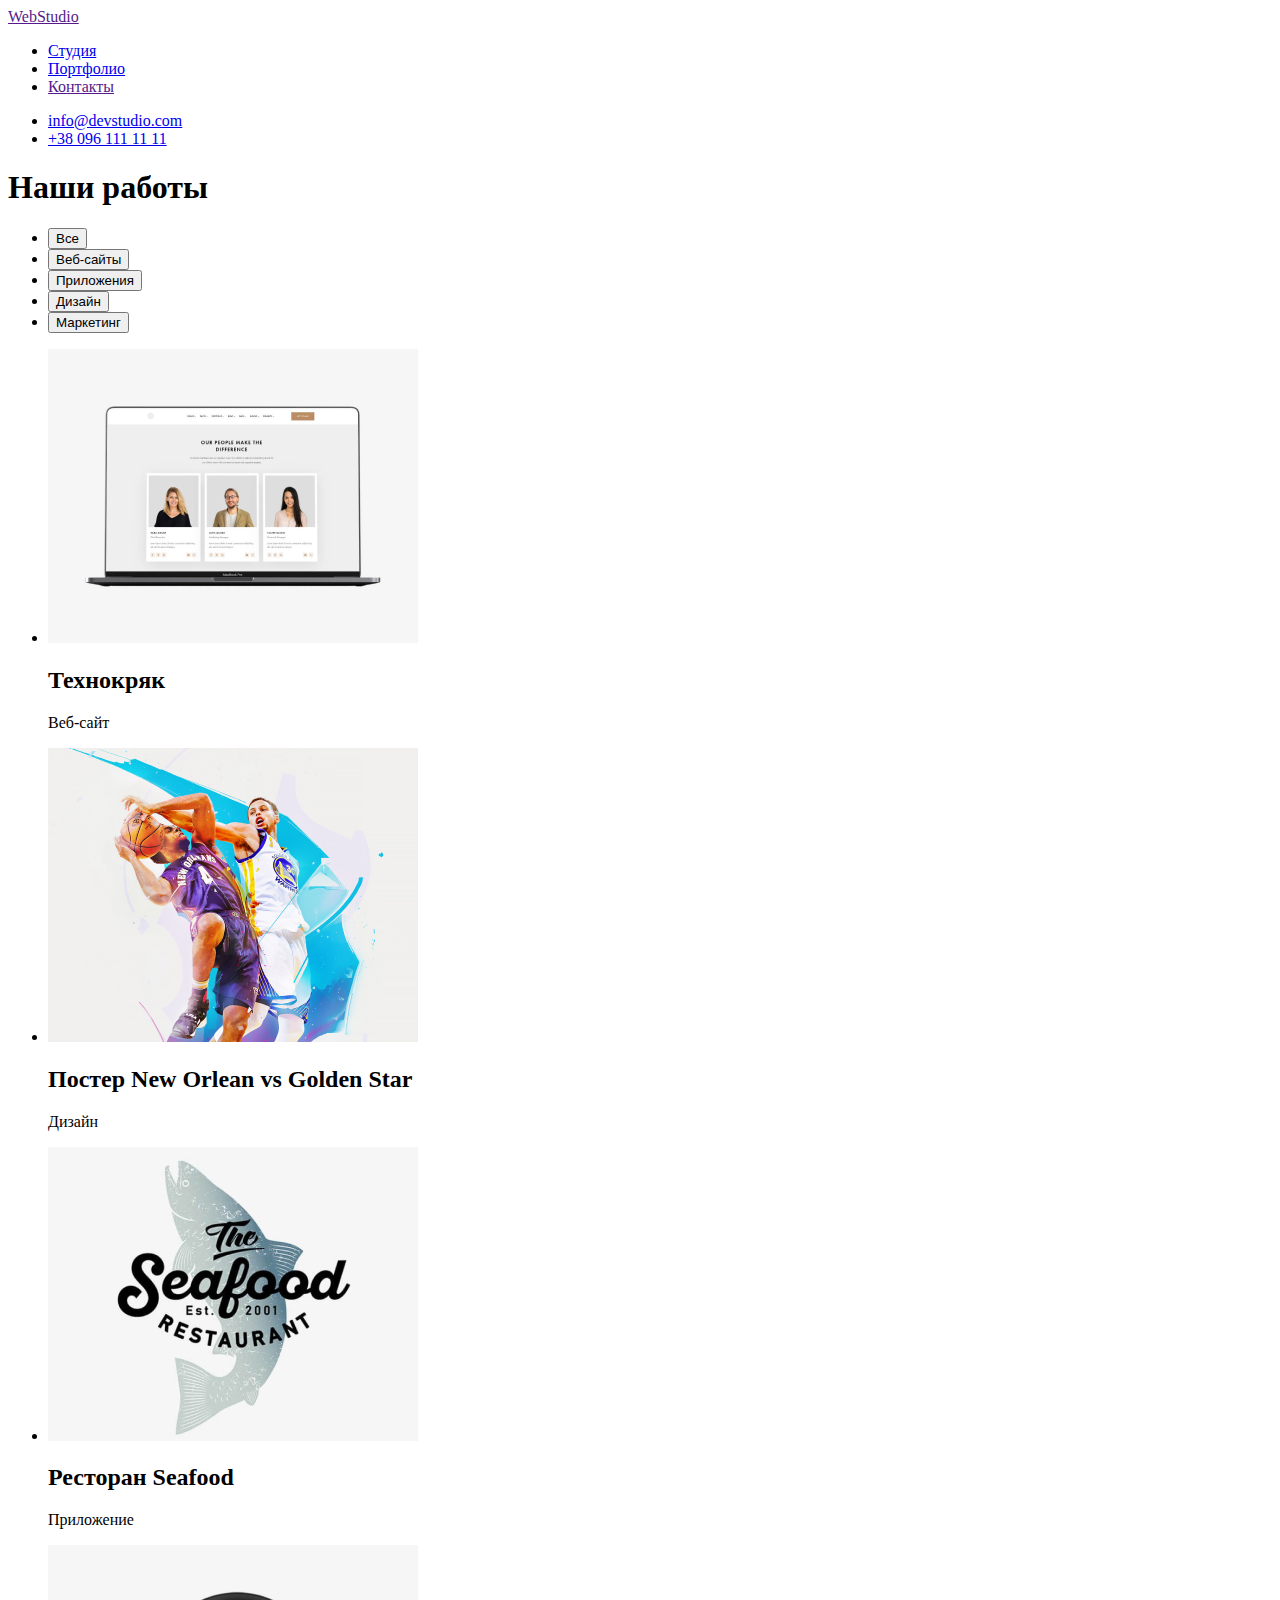
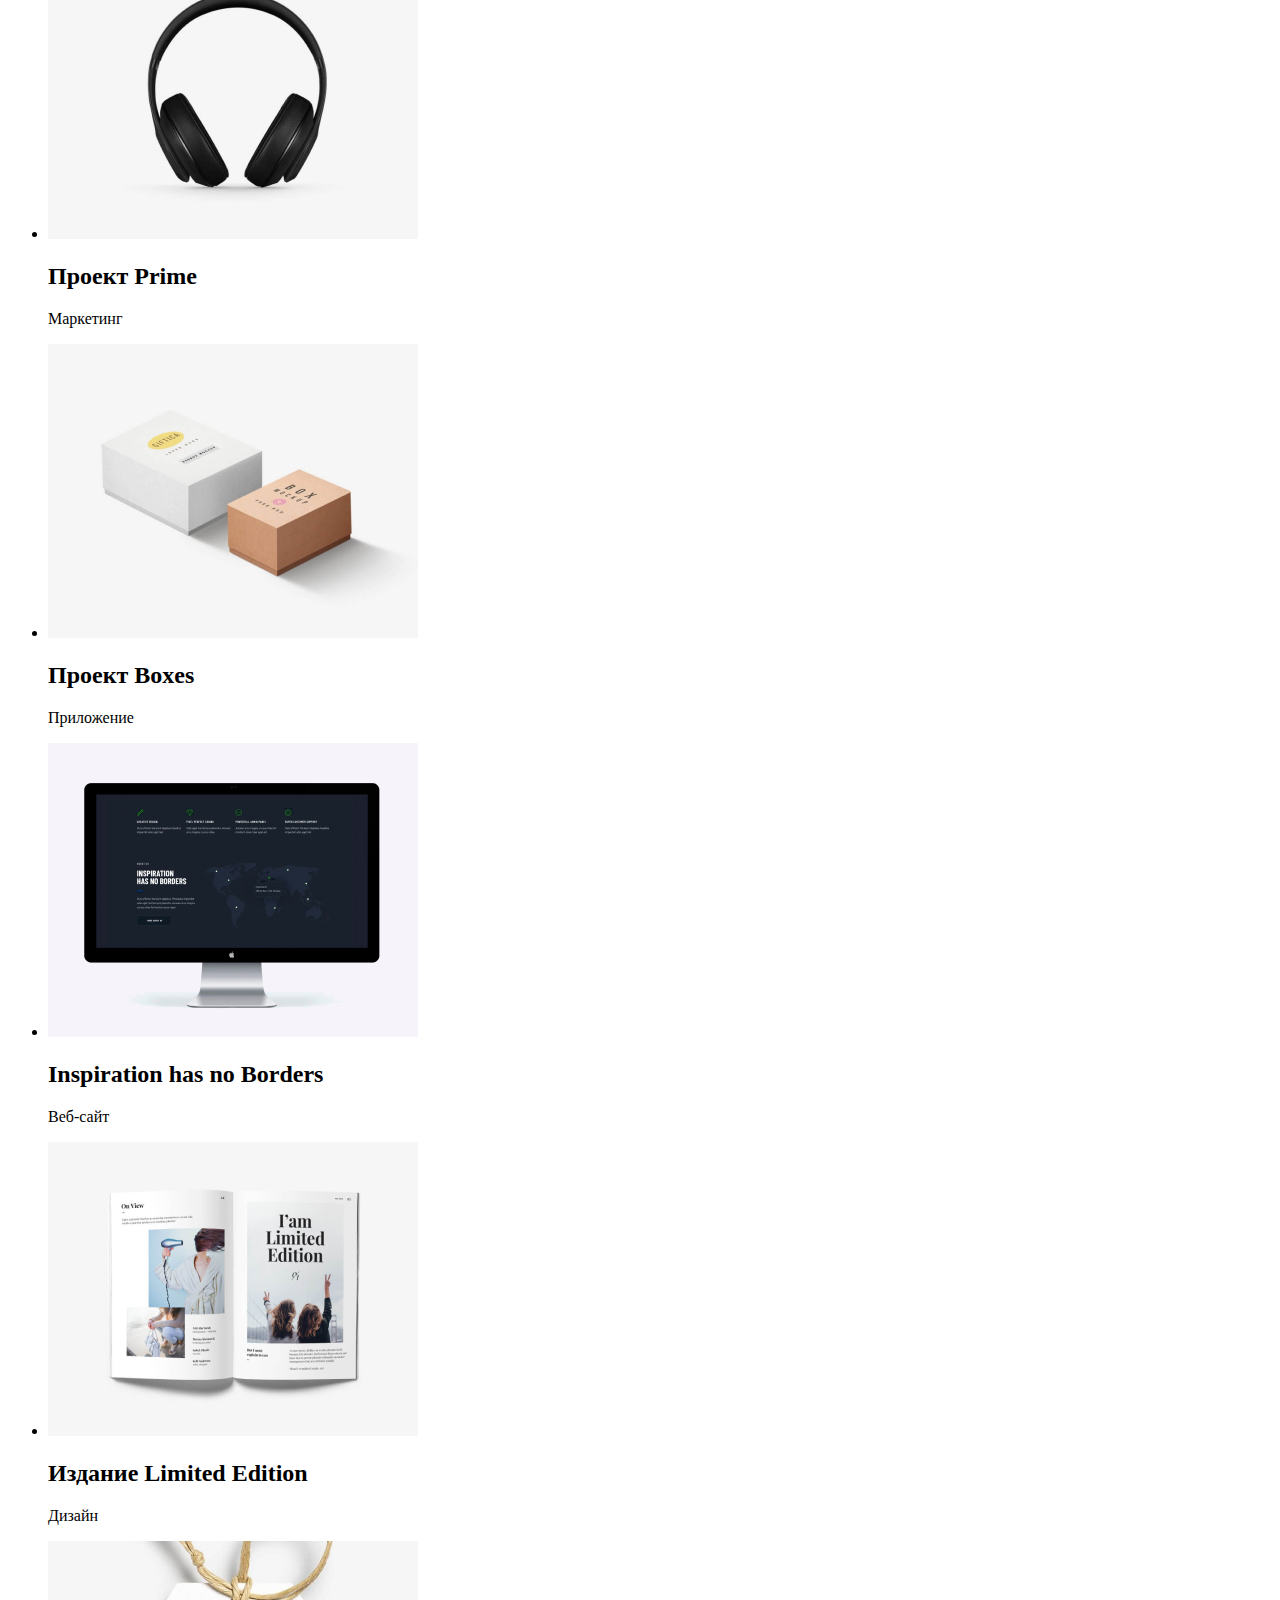
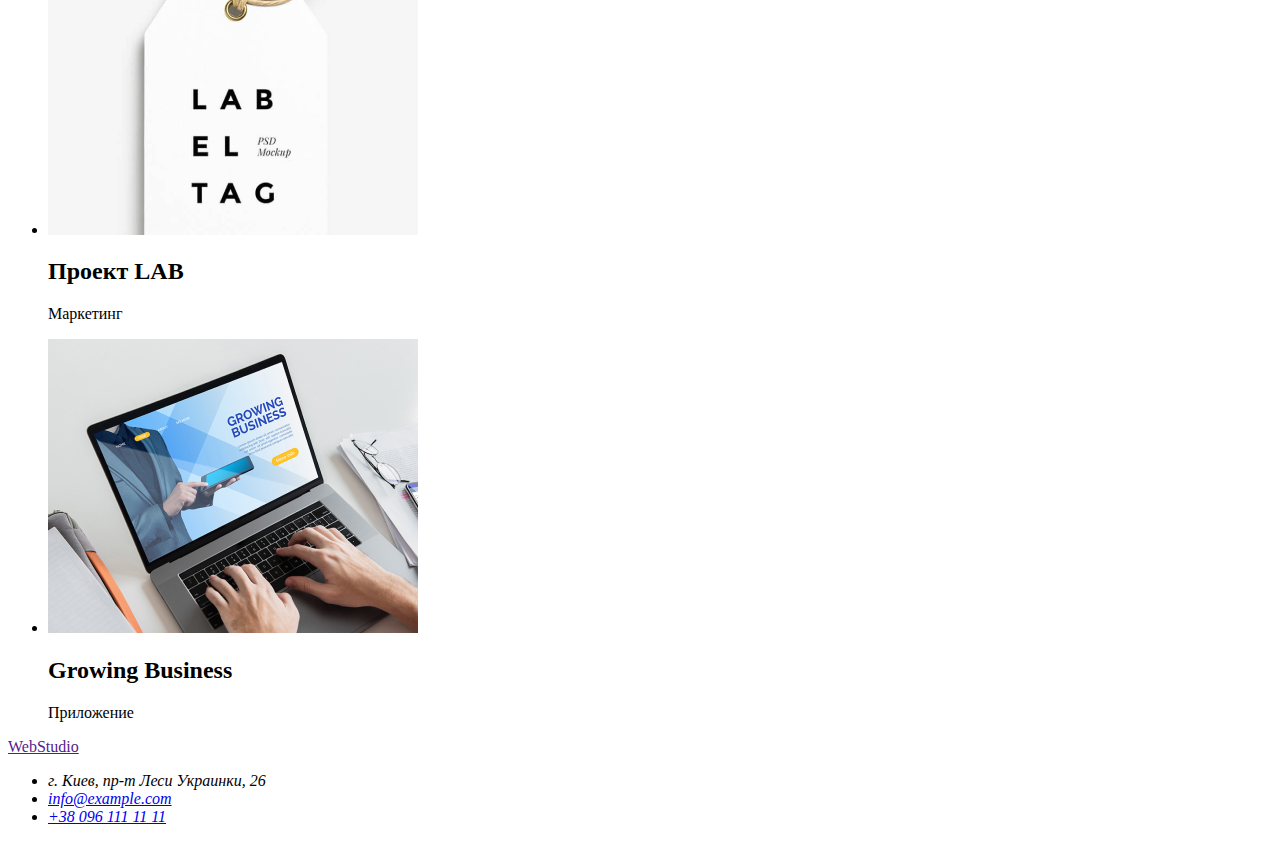
==== portfolio.html @ 5008d4e1 "Добавляет разметку файла portfolio.html" ====
<!DOCTYPE html>
<html lang="ru">

<head>
    <meta charset="UTF-8">
    <meta http-equiv="X-UA-Compatible" content="IE=edge">
    <meta name="viewport" content="width=device-width, initial-scale=1.0">
    <title>Document</title>
</head>

<body>

    <!--Шапка сайта-->
    <header>
        <!--Навигация-->
        <nav>
    
            <a href="">WebStudio</a>
            <ul>
                <li><a href="./index.html">Студия</a></li>
                <li><a href="./portfolio.html">Портфолио</a></li>
                <li><a href="">Контакты</a></li>
            </ul>
    
        </nav>
        <ul>
            <li><a href="mailto:info@devstudio.com">info@devstudio.com</a></li>
            <li><a href="tel:+380961111111">+38 096 111 11 11</a></li>
        </ul>
    </header>
    <!--Main-->
    <main>
        
        <section>
           
            <h1>Наши работы</h1>

            <!-- Фильтр страницы -->
            <ul>
                <li><button type="button">Все</button></li>
                <li><button type="button" >Веб-сайты</button></li>
                <li><button type="button">Приложения</button></li>
                <li><button type="button">Дизайн</button></li>
                <li><button type="button">Маркетинг</button></li>
            </ul>
            <!-- Наши работы -->

            <ul>
                <li>
                    <img src="./images1/img7.jpg" alt="Фотографии троих людей. Блондинка, брюнетка и мужчина" width="370">
                    <h2>Технокряк</h2>
                    <p>Веб-сайт</p>
                </li>
                <li>
                    <img src="./images1/img8.jpg" alt="Два баскетболиста " width="370">
                    <h2>Постер New Orlean vs Golden Star</h2>
                    <p>Дизайн</p>
                </li>
                <li>
                    <img src="./images1/img9.jpg" alt="Логотип ресторана Seafood" width="370">
                    <h2>Ресторан Seafood</h2>
                    <p>Приложение</p>
                </li>
                <li>
                    <img src="./images1/img10.jpg" alt="Черные наушники" width="370">
                    <h2>Проект Prime</h2>
                    <p>Маркетинг</p>
                </li>
                <li>
                    <img src="./images1/img11.jpg" alt="Две коробки. Белая и розовая" width="370">
                    <h2>Проект Boxes</h2>
                    <p>Приложение</p>
                </li> 
                <li>
                    <img src="./images1/img12.jpg" alt="Монитор компьютера" width="370">
                    <h2>Inspiration has no Borders</h2>
                    <p>Веб-сайт</p>
                </li>
                <li>
                    <img src="./images1/img13.jpg" alt="Раскрытый журнал моды" width="370">
                    <h2>Издание Limited Edition</h2>
                    <p>Дизайн</p>
                </li>
                <li>
                    <img src="./images1/img14.jpg" alt="Бирка с английскими буквами" width="370">
                    <h2>Проект LAB</h2>
                    <p>Маркетинг</p>
                </li>
                <li>
                    <img src="./images1/img15.jpg" alt="Руки печатающии на ноутбуке" width="370">
                    <h2>Growing Business</h2>
                    <p>Приложение</p>
                </li>
                
            </ul>

        </section>

    </main>

    <footer>
    
        <a href="">WebStudio</a>
    
        <address>
            <ul>
                <li>г. Киев, пр-т Леси Украинки, 26</li>
                <li><a href="mailto:info@devstudio.com">info@example.com</a></li>
                <li><a href="tel:+380961111111">+38 096 111 11 11</a></li>
            </ul>
    
        </address>
    
    
    </footer>
    
</body>
</html>
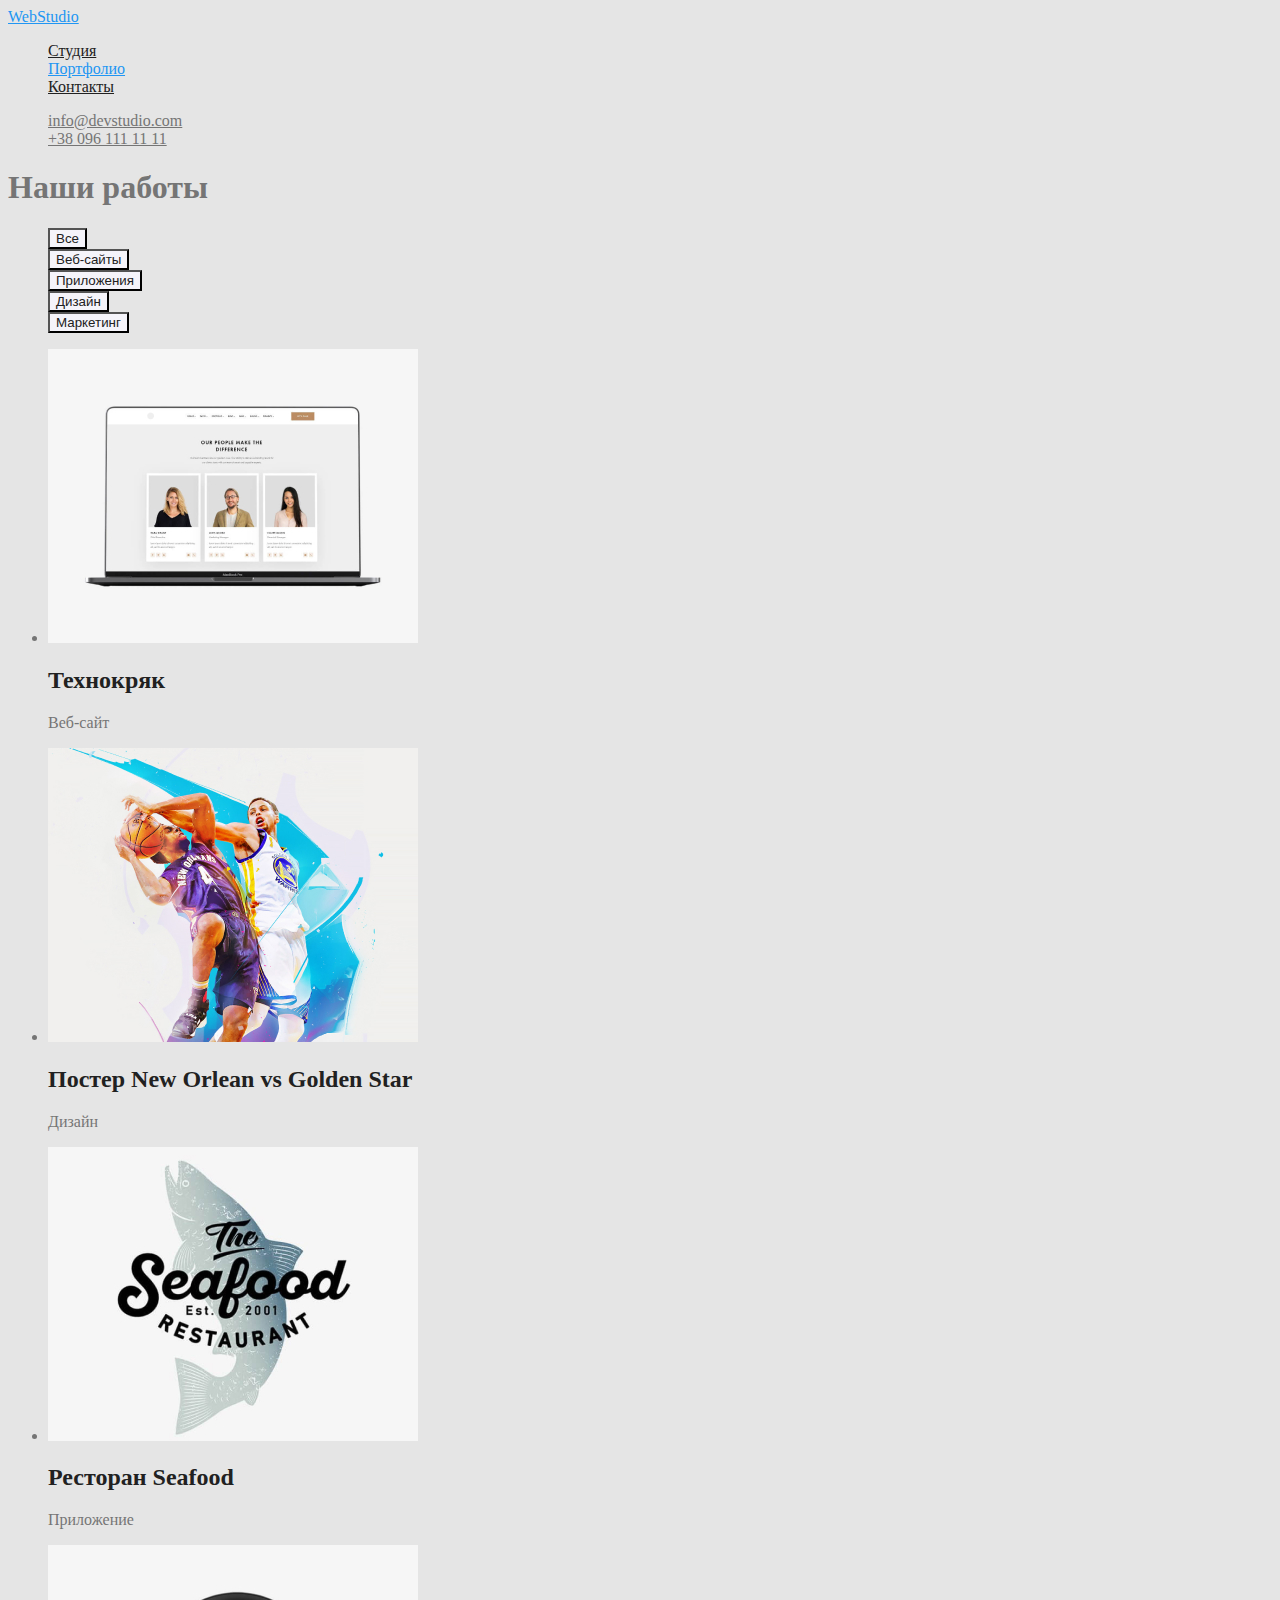
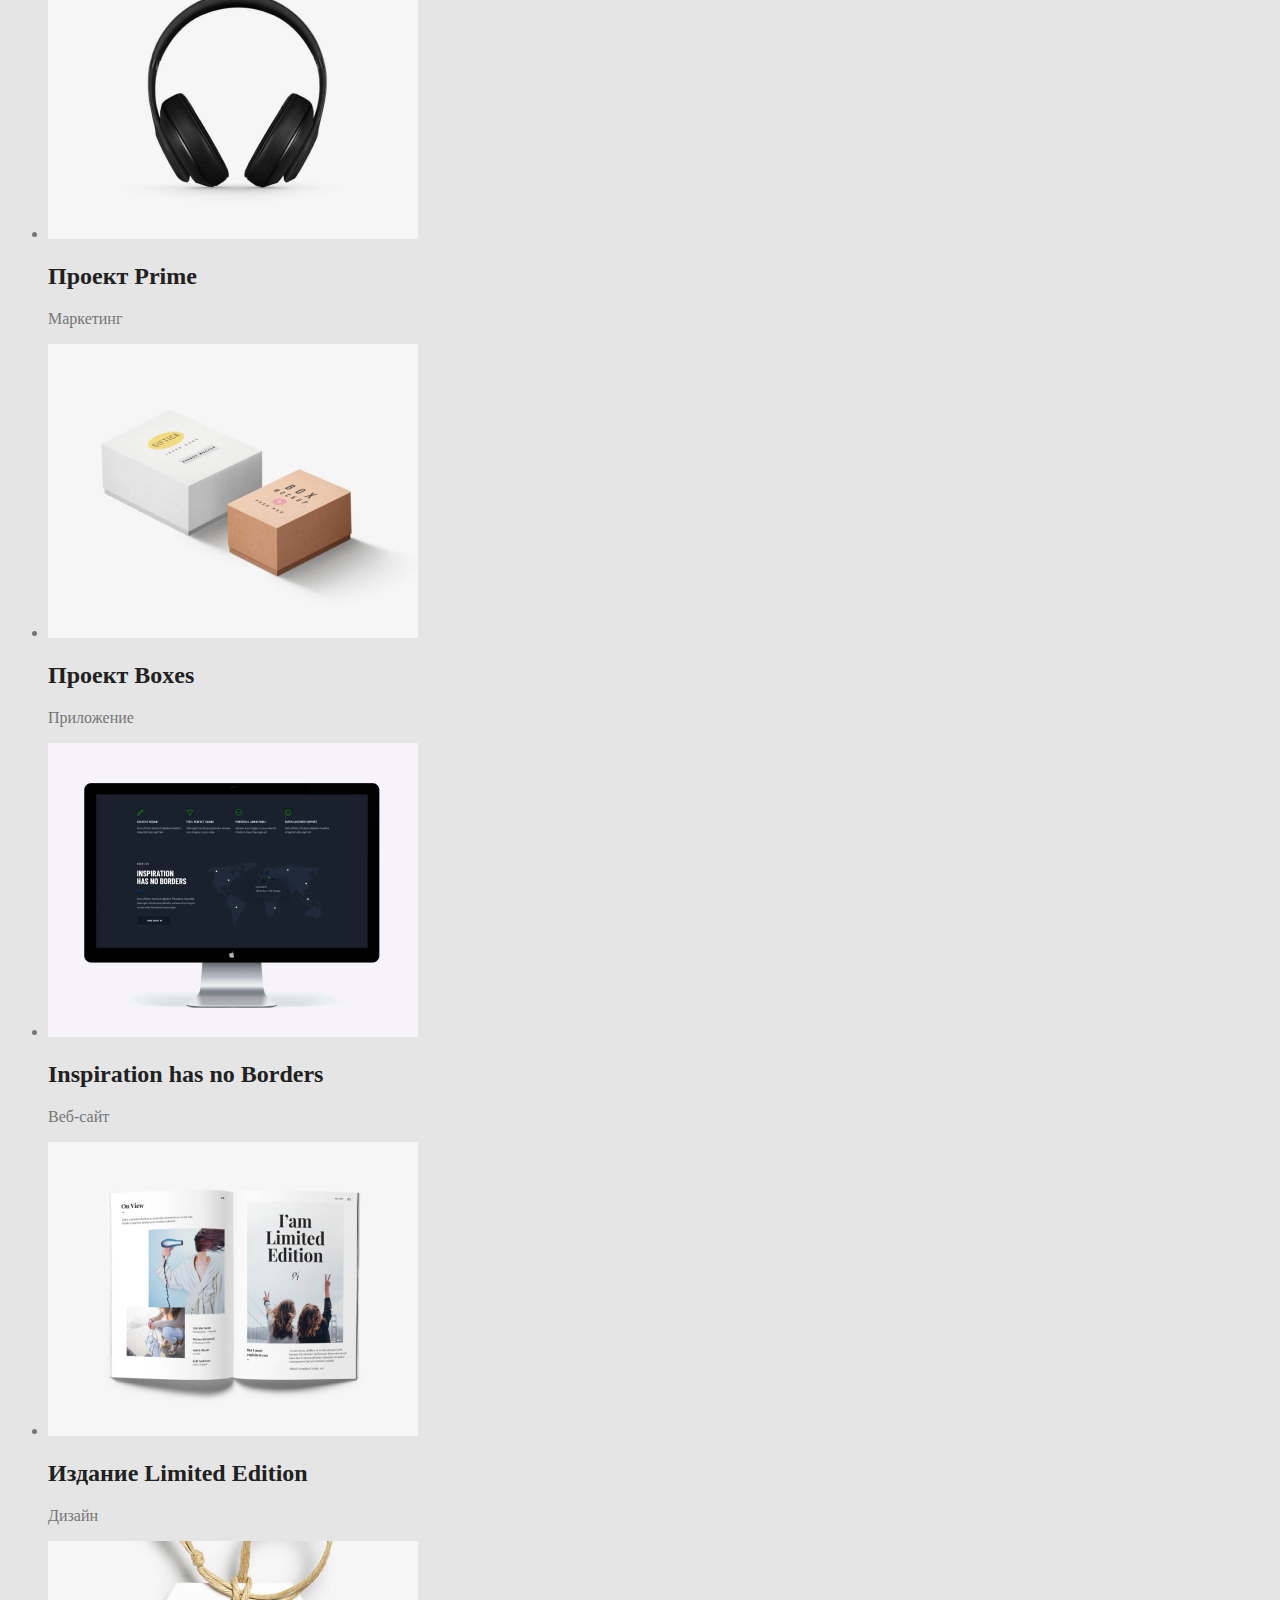
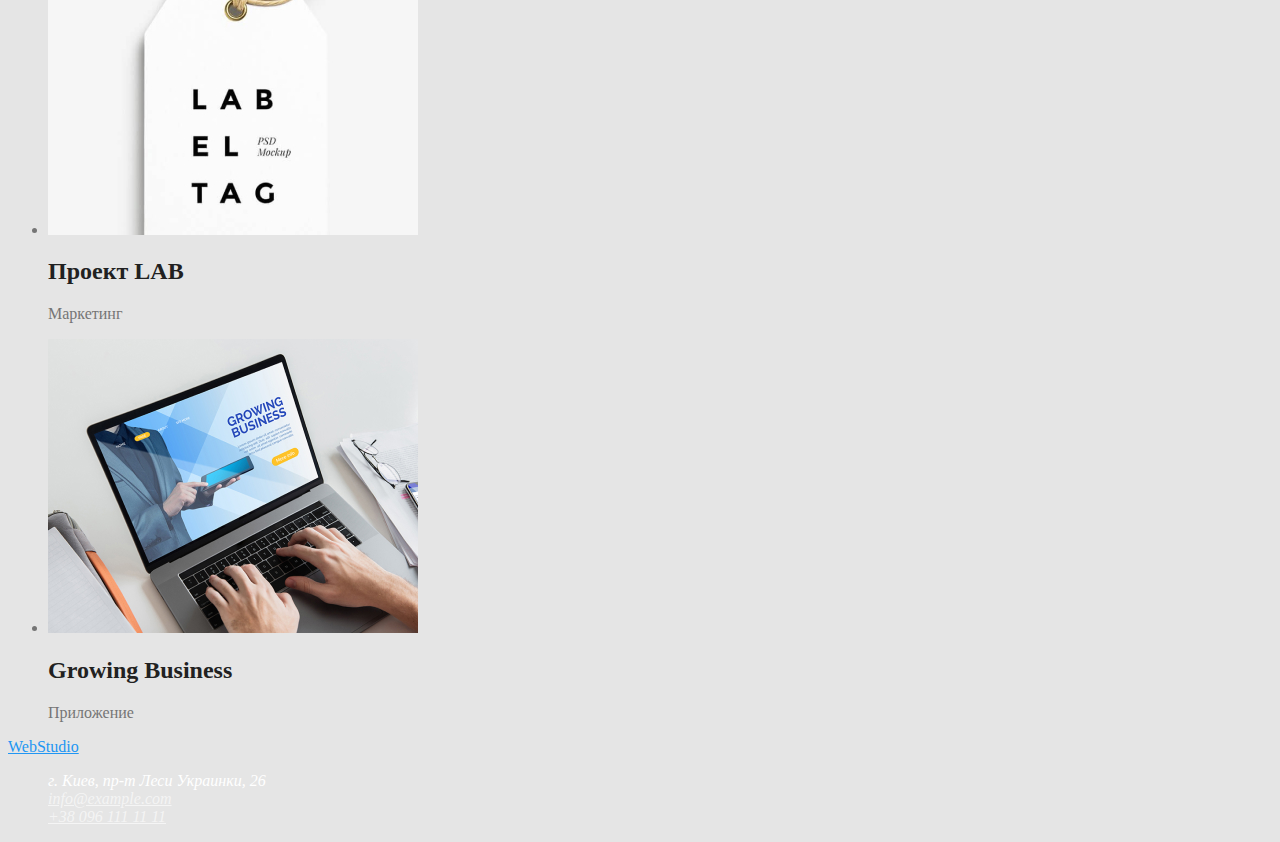
==== commit 0a7a866c: "Задает селектры и цвет" ====
--- a/portfolio.html
+++ b/portfolio.html
@@ -6,28 +6,30 @@
     <meta http-equiv="X-UA-Compatible" content="IE=edge">
     <meta name="viewport" content="width=device-width, initial-scale=1.0">
     <title>Document</title>
+    <link rel="stylesheet" href="./css/common.css">
+    <link rel="stylesheet" href="./css/styles.css">
 </head>
 
 <body>
-
     <!--Шапка сайта-->
     <header>
         <!--Навигация-->
         <nav>
     
-            <a href="">WebStudio</a>
-            <ul>
-                <li><a href="./index.html">Студия</a></li>
-                <li><a href="./portfolio.html">Портфолио</a></li>
-                <li><a href="">Контакты</a></li>
+            <a href="./index.html" class="logo">WebStudio</a>
+            <ul class="site-nav list">
+                <li><a href="./index.html" class="link " </a>Студия</a></li>
+                <li><a href="./portfolio.html" class="link current" </a>Портфолио</a></li>
+                <li><a href="" class="link" </a>Контакты</a></li>
             </ul>
     
         </nav>
-        <ul>
-            <li><a href="mailto:info@devstudio.com">info@devstudio.com</a></li>
-            <li><a href="tel:+380961111111">+38 096 111 11 11</a></li>
+        <ul class="auth-nav list">
+            <li><a href="mailto:info@devstudio.com" class="contacts">info@devstudio.com</a></li>
+            <li><a href="tel:+380961111111" class="contacts">+38 096 111 11 11</a></li>
         </ul>
     </header>
+
     <!--Main-->
     <main>
         
@@ -36,60 +38,60 @@
             <h1>Наши работы</h1>
 
             <!-- Фильтр страницы -->
-            <ul>
-                <li><button type="button">Все</button></li>
-                <li><button type="button" >Веб-сайты</button></li>
-                <li><button type="button">Приложения</button></li>
-                <li><button type="button">Дизайн</button></li>
-                <li><button type="button">Маркетинг</button></li>
+            <ul class="filter">
+                <li class="list"><button type="button" class="filter-btn ">Все</button></li>
+                <li class="list"><button type="button" class="filter-btn" >Веб-сайты</button></li>
+                <li class="list"><button type="button" class="filter-btn">Приложения</button></li>
+                <li class="list"><button type="button" class="filter-btn">Дизайн</button></li>
+                <li class="list"><button type="button" class="filter-btn">Маркетинг</button></li>
             </ul>
             <!-- Наши работы -->
 
-            <ul>
+            <ul class="developed">
                 <li>
                     <img src="./images1/img7.jpg" alt="Фотографии троих людей. Блондинка, брюнетка и мужчина" width="370">
-                    <h2>Технокряк</h2>
-                    <p>Веб-сайт</p>
+                    <h2 class="section-title">Технокряк</h2>
+                    <p >Веб-сайт</p>
                 </li>
                 <li>
                     <img src="./images1/img8.jpg" alt="Два баскетболиста " width="370">
-                    <h2>Постер New Orlean vs Golden Star</h2>
-                    <p>Дизайн</p>
+                    <h2 class="section-title">Постер New Orlean vs Golden Star</h2>
+                    <p >Дизайн</p>
                 </li>
                 <li>
                     <img src="./images1/img9.jpg" alt="Логотип ресторана Seafood" width="370">
-                    <h2>Ресторан Seafood</h2>
-                    <p>Приложение</p>
+                    <h2 class="section-title">Ресторан Seafood</h2>
+                    <p >Приложение</p>
                 </li>
                 <li>
                     <img src="./images1/img10.jpg" alt="Черные наушники" width="370">
-                    <h2>Проект Prime</h2>
-                    <p>Маркетинг</p>
+                    <h2 class="section-title">Проект Prime</h2>
+                    <p >Маркетинг</p>
                 </li>
                 <li>
                     <img src="./images1/img11.jpg" alt="Две коробки. Белая и розовая" width="370">
-                    <h2>Проект Boxes</h2>
-                    <p>Приложение</p>
+                    <h2 class="section-title">Проект Boxes</h2>
+                    <p >Приложение</p>
                 </li> 
                 <li>
                     <img src="./images1/img12.jpg" alt="Монитор компьютера" width="370">
-                    <h2>Inspiration has no Borders</h2>
-                    <p>Веб-сайт</p>
+                    <h2 class="section-title">Inspiration has no Borders</h2>
+                    <p >Веб-сайт</p>
                 </li>
                 <li>
                     <img src="./images1/img13.jpg" alt="Раскрытый журнал моды" width="370">
-                    <h2>Издание Limited Edition</h2>
-                    <p>Дизайн</p>
+                    <h2 class="section-title">Издание Limited Edition</h2>
+                    <p >Дизайн</p>
                 </li>
                 <li>
                     <img src="./images1/img14.jpg" alt="Бирка с английскими буквами" width="370">
-                    <h2>Проект LAB</h2>
-                    <p>Маркетинг</p>
+                    <h2 class="section-title">Проект LAB</h2>
+                    <p >Маркетинг</p>
                 </li>
                 <li>
                     <img src="./images1/img15.jpg" alt="Руки печатающии на ноутбуке" width="370">
-                    <h2>Growing Business</h2>
-                    <p>Приложение</p>
+                    <h2 class="section-title">Growing Business</h2>
+                    <p >Приложение</p>
                 </li>
                 
             </ul>
@@ -100,16 +102,18 @@
 
     <footer>
     
-        <a href="">WebStudio</a>
-    
-        <address>
-            <ul>
-                <li>г. Киев, пр-т Леси Украинки, 26</li>
-                <li><a href="mailto:info@devstudio.com">info@example.com</a></li>
-                <li><a href="tel:+380961111111">+38 096 111 11 11</a></li>
-            </ul>
-    
+        <a href="./index.html" class="logo">WebStudio</a>
+
+    <address>
+        <ul class="contact-details" >
+            <li class="list adds">г. Киев, пр-т Леси Украинки, 26</li>
+            <li class="list"><a href="mailto:info@devstudio.com" class="contacts">info@example.com</a></li>
+            <li class="list"><a href="tel:+380961111111" class="contacts">+38 096 111 11 11</a></li>
+        </ul>
+        
         </address>
+   
+        
     
     
     </footer>
--- a/css/common.css
+++ b/css/common.css
@@ -0,0 +1,21 @@
+/* первичный цвет текста 757575 */
+/* вторичный цвет текста #212121 */
+/* акцент #2196F3 */
+/* белый цвет #FFFFFF */
+
+:root {
+    --primary-text-color: #757575;
+    --accent-color: #2196F3;
+    --primery-white-color: #FFFFFF;
+    --secondary-text-color: #212121;
+    --black-color: #000000;
+}
+
+body {
+    background-color: #E5E5E5;
+    color: var(--primary-text-color);
+}
+
+.logo {
+    color: var(--accent-color);
+}--- a/css/styles.css
+++ b/css/styles.css
@@ -0,0 +1,80 @@
+:root {
+   --primary-text-color: #757575;
+   --accent-color: #2196F3;
+   --primery-white-color: #FFFFFF;
+   --secondary-text-color: #212121;
+   --black-color: #000000;
+}
+
+     .list {
+        list-style: none;
+    }
+    
+     .site-nav .link {
+        color: var(--secondary-text-color);
+     }
+
+     .site-nav .link:hover,
+     .site-nav .link:focus{
+        color: var(--accent-color);
+     }
+     .site-nav .link.current{
+      color: var(--accent-color);
+     }
+
+    .auth-nav .contacts {
+      color: var(--primary-text-color);
+    }
+    .auth-nav .contacts:hover,
+    .auth-nav .contacts:focus{
+      color: var(--accent-color);
+
+    }
+
+     /* Main */
+     /* Hero */
+     .hero-title{
+        color: var(--primery-white-color);
+     }
+     .btn{
+      background-color: var(--accent-color);
+      color: var(--primery-white-color);
+     }
+     
+     /* Section */
+     .section-title{
+        color: var(--secondary-text-color)
+     }
+
+     .features-title{
+        color: var(--secondary-text-color);
+     }
+
+     .team-title{
+        color: var(--secondary-text-color);
+     }
+
+     /* Footer */
+     .contact-details .adds{
+      color: var(--primery-white-color);
+     }
+     .contact-details .contacts{
+      color: rgba(255, 255, 255, 0.6);;
+     }
+
+     /* Portfolio css */
+
+     .filter-btn{
+      background-color: #F5F4FA;
+      color: var(--secondary-text-color);
+     }
+
+     .filter-btn:hover,
+     .filter-btn:focus{
+      background-color: var(--accent-color);
+      color: var(--primery-white-color);
+     }
+    
+
+
+
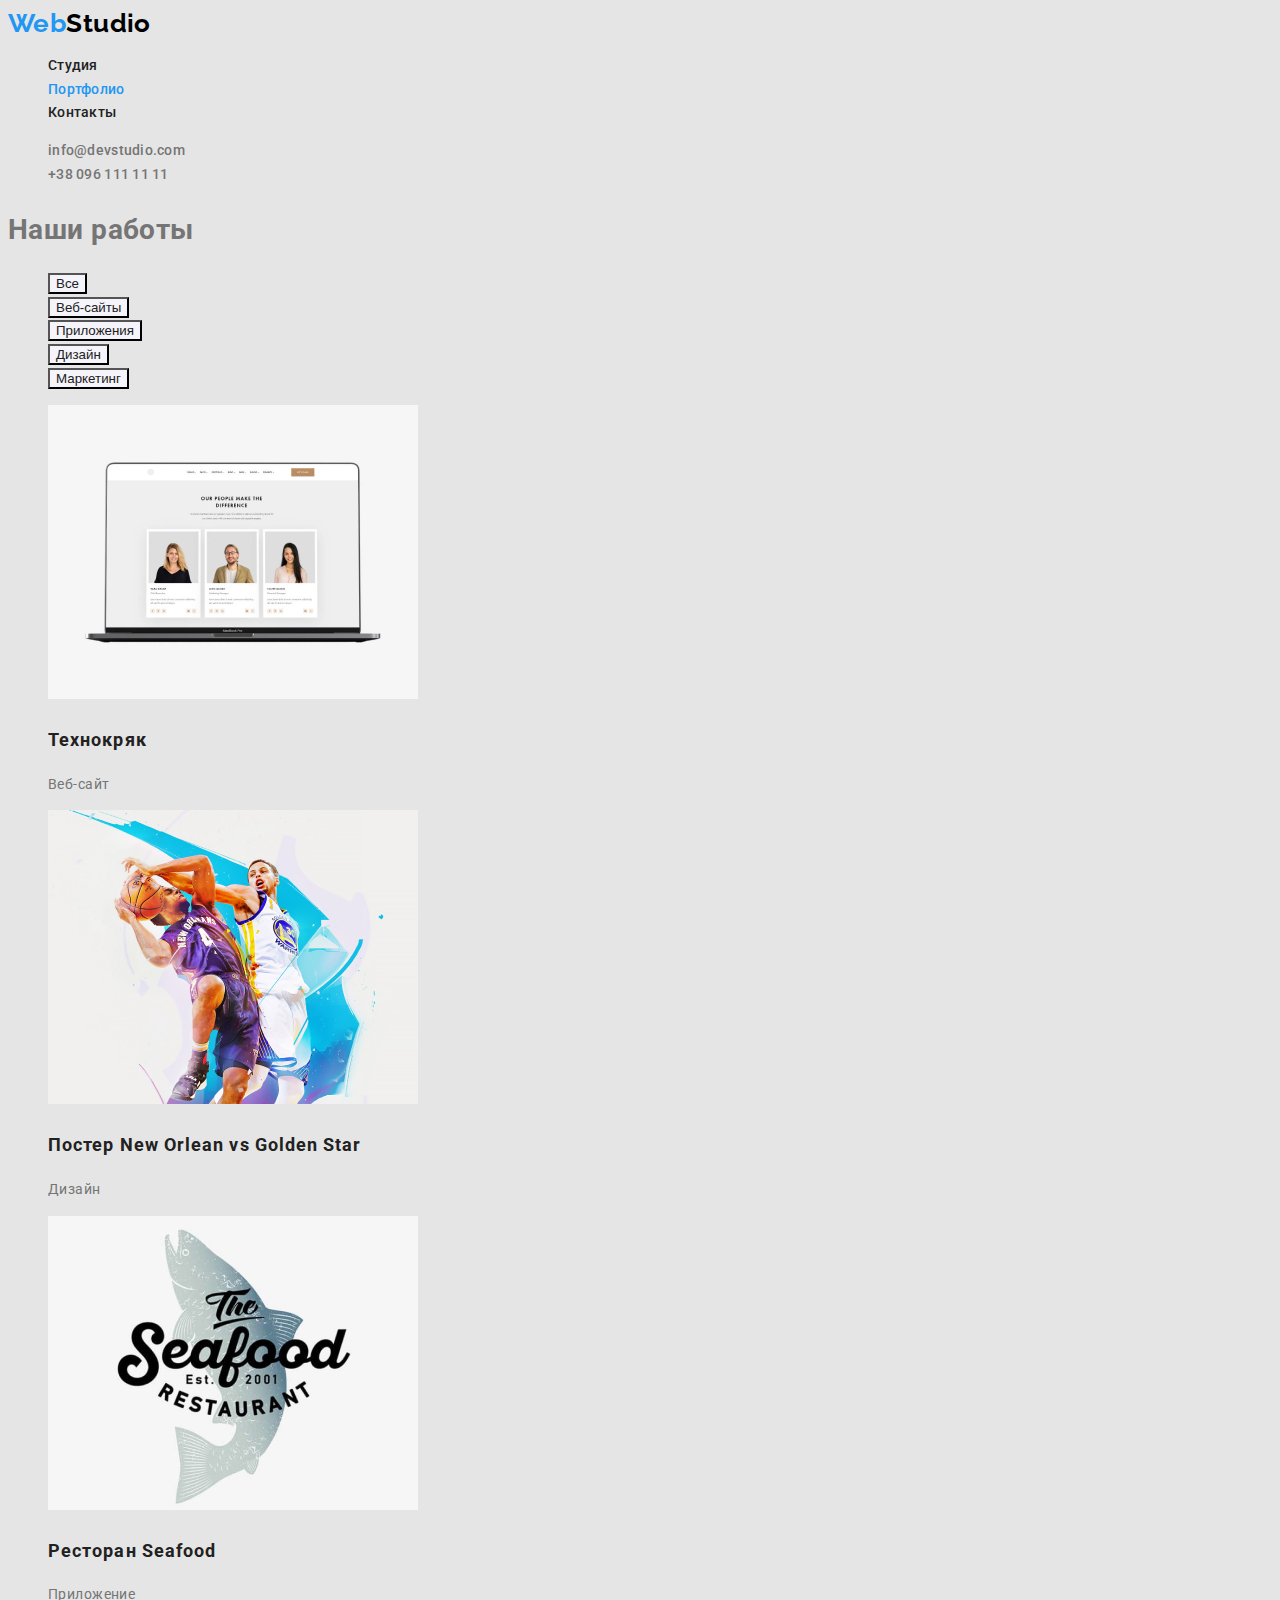
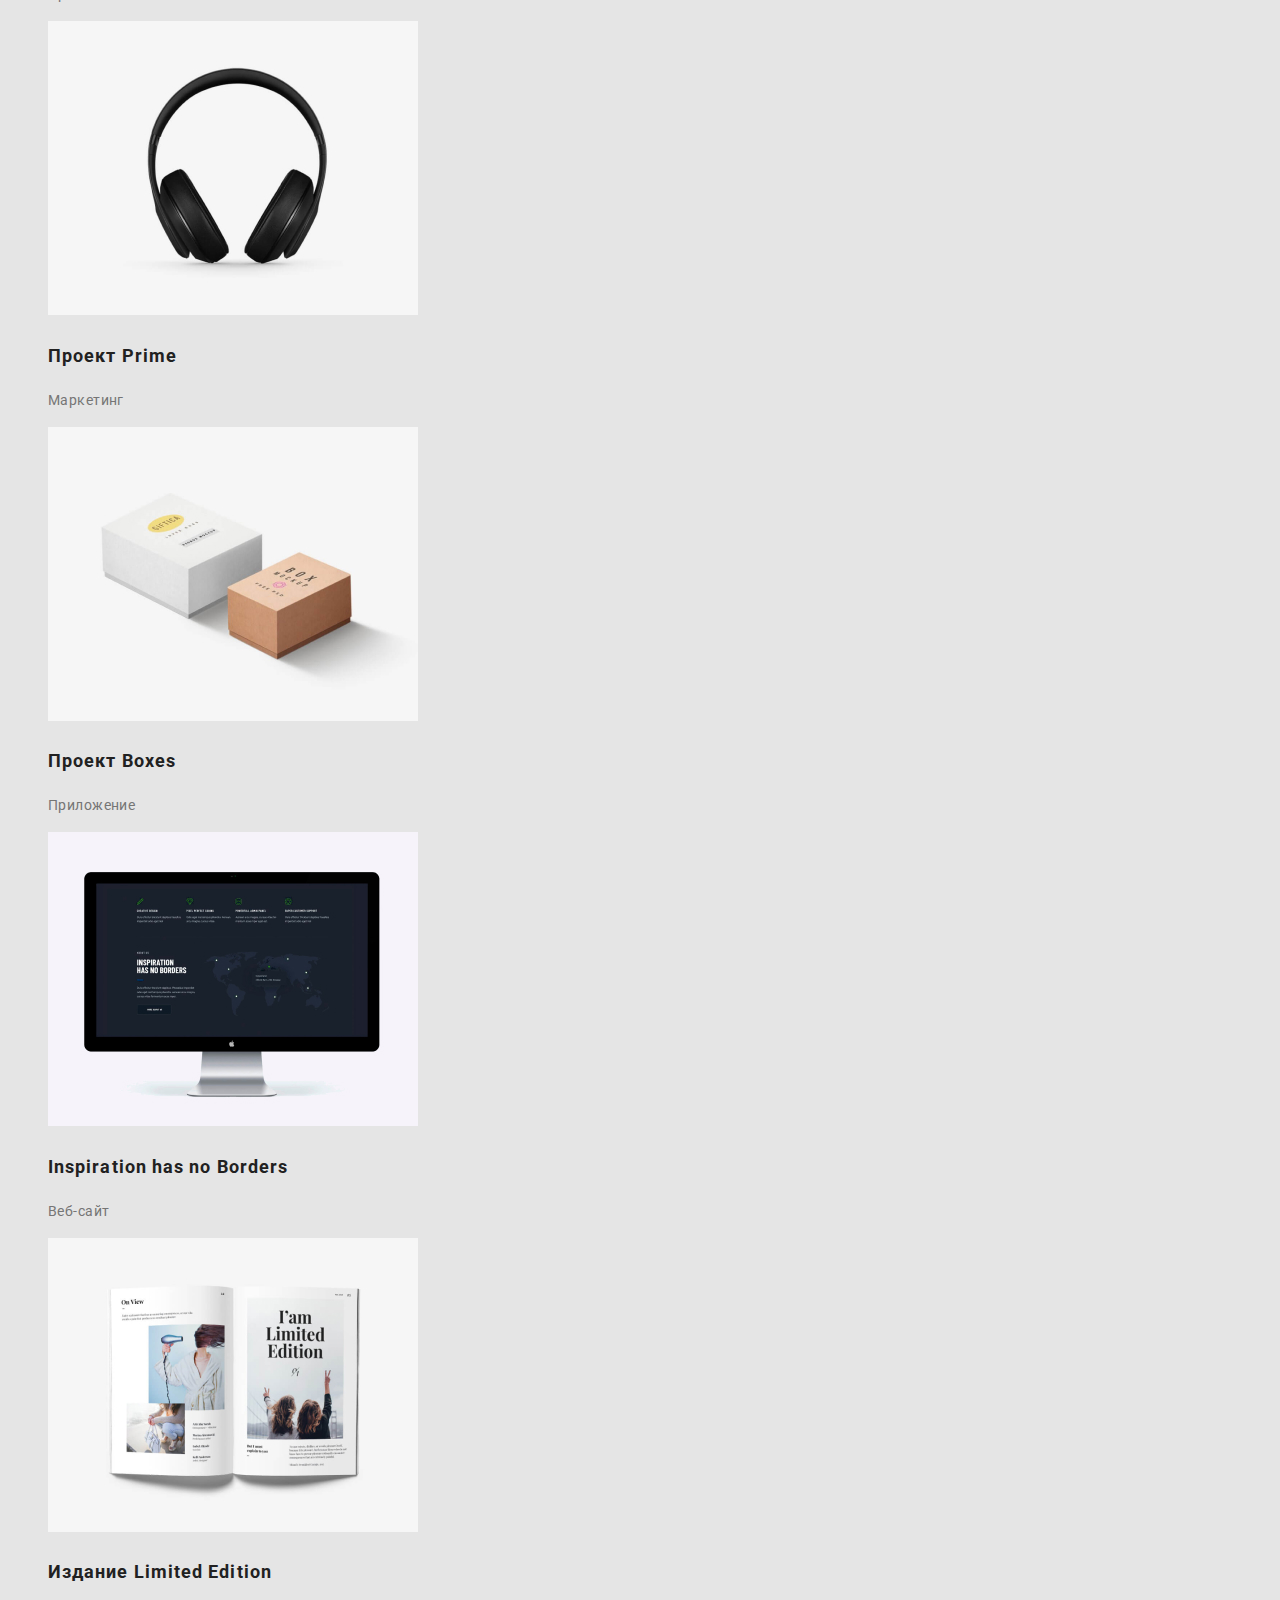
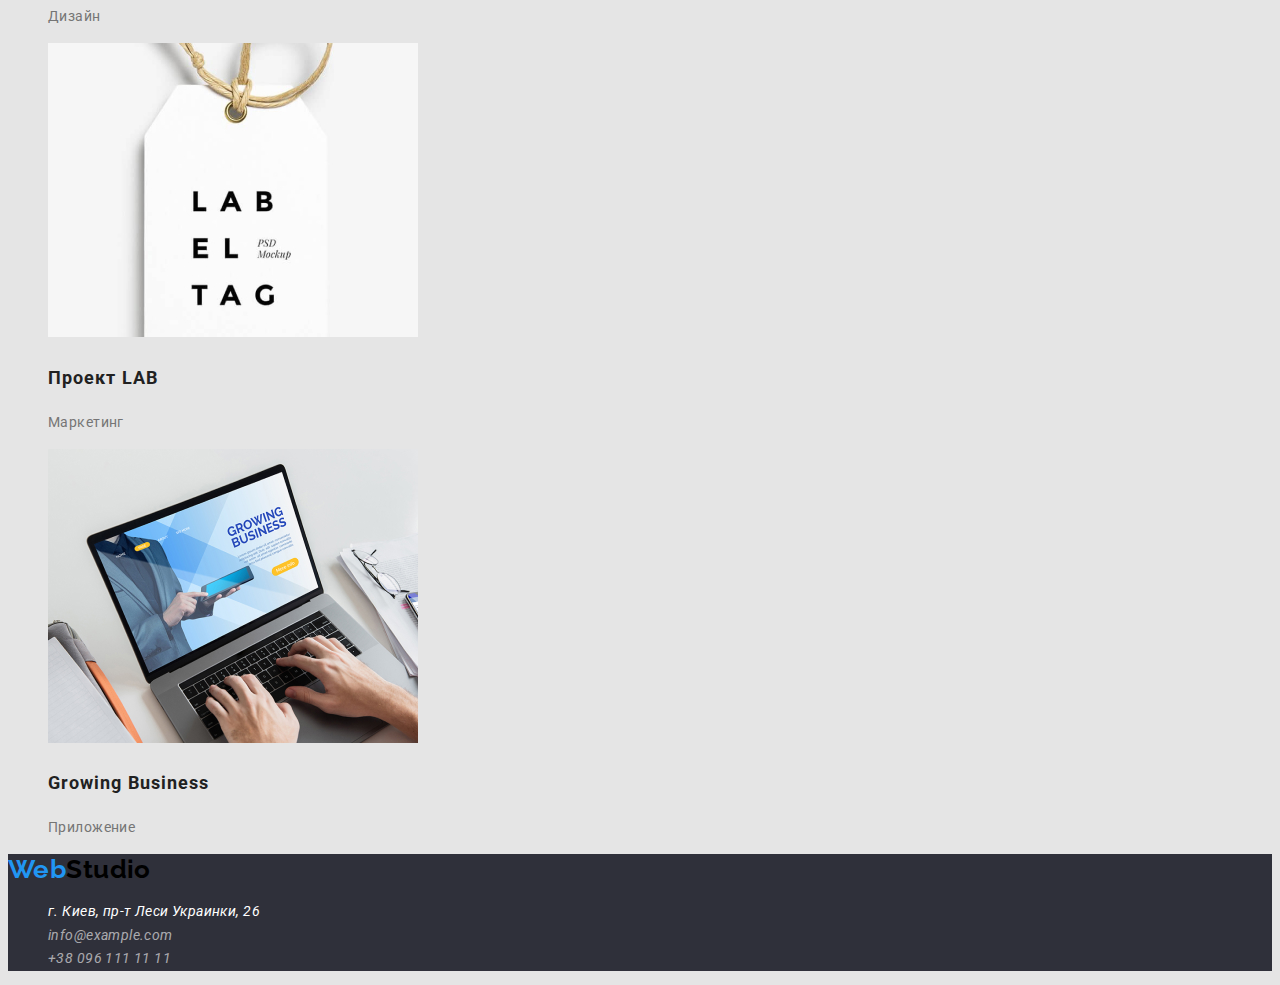
==== commit 742aa8d7: "Добавляет оформление шрифта и цвета" ====
--- a/portfolio.html
+++ b/portfolio.html
@@ -6,17 +6,20 @@
     <meta http-equiv="X-UA-Compatible" content="IE=edge">
     <meta name="viewport" content="width=device-width, initial-scale=1.0">
     <title>Document</title>
-    <link rel="stylesheet" href="./css/common.css">
+    
     <link rel="stylesheet" href="./css/styles.css">
 </head>
-
+<link rel="preconnect" href="https://fonts.googleapis.com">
+<link rel="preconnect" href="https://fonts.gstatic.com" crossorigin>
+<link href="https://fonts.googleapis.com/css2?family=Raleway:wght@700&family=Roboto:wght@400;500;700;900&display=swap"
+    rel="stylesheet">
 <body>
     <!--Шапка сайта-->
     <header>
         <!--Навигация-->
         <nav>
     
-            <a href="./index.html" class="logo">WebStudio</a>
+            <a href="./index.html" class="logo"><span class="accent">Web</span>Studio </a>
             <ul class="site-nav list">
                 <li><a href="./index.html" class="link " </a>Студия</a></li>
                 <li><a href="./portfolio.html" class="link current" </a>Портфолио</a></li>
@@ -48,49 +51,49 @@
             <!-- Наши работы -->
 
             <ul class="developed">
-                <li>
+                <li class="list">
                     <img src="./images1/img7.jpg" alt="Фотографии троих людей. Блондинка, брюнетка и мужчина" width="370">
-                    <h2 class="section-title">Технокряк</h2>
+                    <h2 class="developed-title">Технокряк</h2>
                     <p >Веб-сайт</p>
                 </li>
-                <li>
+                <li class="list">
                     <img src="./images1/img8.jpg" alt="Два баскетболиста " width="370">
-                    <h2 class="section-title">Постер New Orlean vs Golden Star</h2>
+                    <h2 class="developed-title">Постер New Orlean vs Golden Star</h2>
                     <p >Дизайн</p>
                 </li>
-                <li>
+                <li class="list">
                     <img src="./images1/img9.jpg" alt="Логотип ресторана Seafood" width="370">
-                    <h2 class="section-title">Ресторан Seafood</h2>
+                    <h2 class="developed-title">Ресторан Seafood</h2>
                     <p >Приложение</p>
                 </li>
-                <li>
+                <li class="list">
                     <img src="./images1/img10.jpg" alt="Черные наушники" width="370">
-                    <h2 class="section-title">Проект Prime</h2>
+                    <h2 class="developed-title">Проект Prime</h2>
                     <p >Маркетинг</p>
                 </li>
-                <li>
+                <li class="list">
                     <img src="./images1/img11.jpg" alt="Две коробки. Белая и розовая" width="370">
-                    <h2 class="section-title">Проект Boxes</h2>
+                    <h2 class="developed-title">Проект Boxes</h2>
                     <p >Приложение</p>
                 </li> 
-                <li>
+                <li class="list">
                     <img src="./images1/img12.jpg" alt="Монитор компьютера" width="370">
-                    <h2 class="section-title">Inspiration has no Borders</h2>
+                    <h2 class="developed-title">Inspiration has no Borders</h2>
                     <p >Веб-сайт</p>
                 </li>
-                <li>
+                <li class="list">
                     <img src="./images1/img13.jpg" alt="Раскрытый журнал моды" width="370">
-                    <h2 class="section-title">Издание Limited Edition</h2>
+                    <h2 class="developed-title">Издание Limited Edition</h2>
                     <p >Дизайн</p>
                 </li>
-                <li>
+                <li class="list">
                     <img src="./images1/img14.jpg" alt="Бирка с английскими буквами" width="370">
-                    <h2 class="section-title">Проект LAB</h2>
+                    <h2 class="developed-title">Проект LAB</h2>
                     <p >Маркетинг</p>
                 </li>
-                <li>
+                <li class="list">
                     <img src="./images1/img15.jpg" alt="Руки печатающии на ноутбуке" width="370">
-                    <h2 class="section-title">Growing Business</h2>
+                    <h2 class="developed-title">Growing Business</h2>
                     <p >Приложение</p>
                 </li>
                 
@@ -100,9 +103,9 @@
 
     </main>
 
-    <footer>
+    <footer class="page-footer">
     
-        <a href="./index.html" class="logo">WebStudio</a>
+    <a href="./index.html" class="logo"><span class="accent">Web</span>Studio </a></a>
 
     <address>
         <ul class="contact-details" >
@@ -112,9 +115,6 @@
         </ul>
         
         </address>
-   
-        
-    
     
     </footer>
     
--- a/css/styles.css
+++ b/css/styles.css
@@ -4,14 +4,39 @@
    --primery-white-color: #FFFFFF;
    --secondary-text-color: #212121;
    --black-color: #000000;
+   --secondary-bgc:#2F303A;
+}
+body {
+   background-color: #E5E5E5;
+   color: var(--primary-text-color);
+   font-family: Roboto, sans-serif;
+   letter-spacing: 0.03em;
+   font-size: 14px;
+   line-height: 1.7;
+}
+
+.logo {
+   color: var(--black-color);
+   font-family: Raleway, sans-serif;
+   font-weight: 700;
+   font-size: 26px;
+   line-height: 1.2;
+   text-decoration: none;
+}
+.accent{
+   color: var(--accent-color);
 }
 
      .list {
         list-style: none;
     }
-    
+      
      .site-nav .link {
         color: var(--secondary-text-color);
+         font-weight: 500;
+         line-height: 1.1;
+         letter-spacing: 0.02em;
+         text-decoration: none;
      }
 
      .site-nav .link:hover,
@@ -24,6 +49,10 @@
 
     .auth-nav .contacts {
       color: var(--primary-text-color);
+         font-weight: 500;
+         line-height: 1.1;
+         letter-spacing: 0.02em;
+         text-decoration: none;
     }
     .auth-nav .contacts:hover,
     .auth-nav .contacts:focus{
@@ -33,33 +62,64 @@
 
      /* Main */
      /* Hero */
+
+     .hero{
+      background-color: var(--secondary-bgc);
+     }
      .hero-title{
         color: var(--primery-white-color);
+         font-weight: 900;
+         font-size: 44px;
+         line-height: 1.4;
+         text-align: center;
+         letter-spacing: 0.06em;
+         text-transform: uppercase;
      }
      .btn{
       background-color: var(--accent-color);
       color: var(--primery-white-color);
+      cursor: pointer;
      }
      
      /* Section */
      .section-title{
-        color: var(--secondary-text-color)
+        color: var(--secondary-text-color);
+         font-size: 36px;
+         line-height: 1.2;
+         text-align: center;
      }
 
      .features-title{
         color: var(--secondary-text-color);
+         line-height: 1.1;
      }
 
      .team-title{
         color: var(--secondary-text-color);
+        font-weight: 500;
+        font-size: 16px;
+        line-height: 1.2;
+        text-align: center;
+     }
+
+     .team-text{
+         font-size: 16px;
+         line-height: 1.2;
+         text-align: center;
      }
 
      /* Footer */
+
+     .page-footer{
+      background-color: var(--secondary-bgc);
+
+     }
      .contact-details .adds{
       color: var(--primery-white-color);
      }
      .contact-details .contacts{
-      color: rgba(255, 255, 255, 0.6);;
+      color: rgba(255, 255, 255, 0.6);
+      text-decoration: none;
      }
 
      /* Portfolio css */
@@ -67,6 +127,7 @@
      .filter-btn{
       background-color: #F5F4FA;
       color: var(--secondary-text-color);
+      cursor: pointer;
      }
 
      .filter-btn:hover,
@@ -74,7 +135,12 @@
       background-color: var(--accent-color);
       color: var(--primery-white-color);
      }
-    
+       .developed-title{
+         color: var(--secondary-text-color);
+         font-size: 18px;
+         line-height: 2;
+         letter-spacing: 0.06em;}
+       
 
 
 
